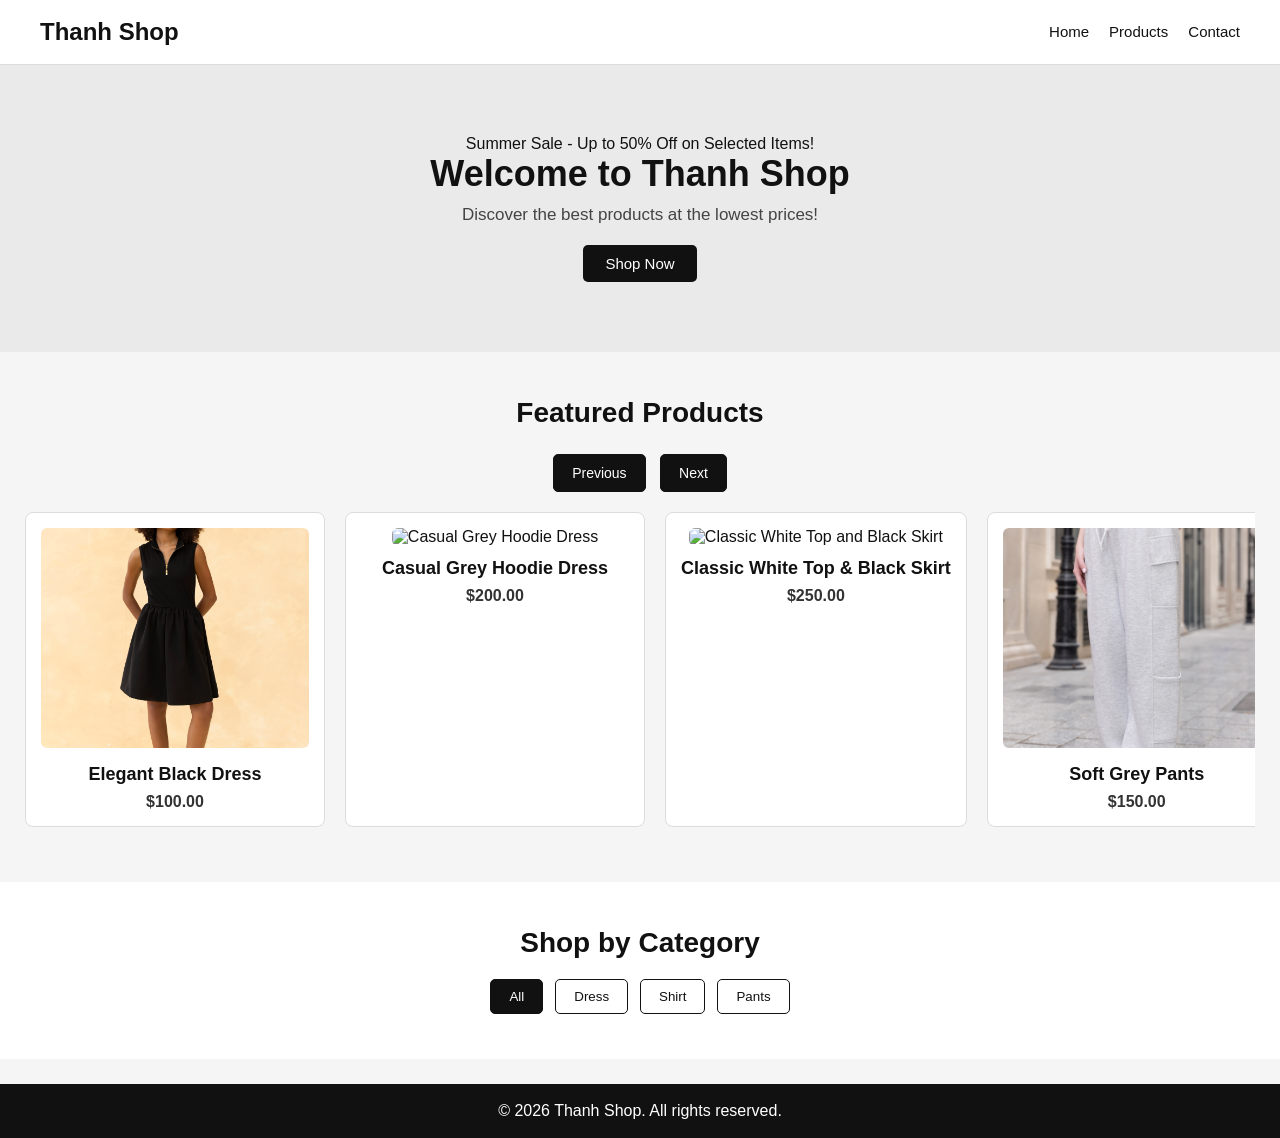
==== index.html @ d8235ff0 "MyFirst Commit" ====
<!DOCTYPE html>
<html lang="en">
<head>
    <meta charset="UTF-8">
    <meta name="viewport" content="width=device-width, initial-scale=1.0">
    <title>Thanh Shop</title>
    <link rel="stylesheet" href="css/index.css">
</head>
<body>
    <header>
        <div class="logo">Thanh Shop</div>
        <nav>
            <ul>
                <li><a href="index.html">Home</a></li>
                <li><a href="products.html">Products</a></li>
                <li><a href="contact.html">Contact</a></li>
            </ul>
        </nav>
    </header>

    <section class="hero">
        <div class="promo-banner" id="promoBanner">Summer Sale - Up to 50% Off on Selected Items!</div>
        <h1 id="hero-title">Welcome to Thanh Shop</h1>
        <p>Discover the best products at the lowest prices!</p>
        <a href="products.html">Shop Now</a>
    </section>

    <section class="features">
        <h2>Featured Products</h2>

        <div class="slider-controls">
            <button id="prevBtn">Previous</button>
            <button id="nextBtn">Next</button>
        </div>

        <div class="product-grid" id="productGrid">
            <div class="product-card" data-category="dress">
                <img src="image/1.jpg" alt="Elegant Black Dress">
                <h3>Elegant Black Dress</h3>
                <p>$100.00</p>
            </div>

            <div class="product-card" data-category="dress">
                <img src="image/2.jpg" alt="Casual Grey Hoodie Dress">
                <h3>Casual Grey Hoodie Dress</h3>
                <p>$200.00</p>
            </div>

            <div class="product-card" data-category="shirt">
                <img src="image/3.jpg" alt="Classic White Top and Black Skirt">
                <h3>Classic White Top &amp; Black Skirt</h3>
                <p>$250.00</p>
            </div>

            <div class="product-card" data-category="pants">
                <img src="image/9.JPG" alt="Soft Grey Lounge Set">
                <h3>Soft Grey Pants</h3>
                <p>$150.00</p>
            </div>

            <div class="product-card" data-category="shirt">
                <img src="image/5.JPG" alt="Chic Off-Shoulder Top">
                <h3>Chic Off-Shoulder Top</h3>
                <p>$175.00</p>
            </div>

            <div class="product-card" data-category="dress">
                <img src="image/6.jpg" alt="Mini Black Summer Dress">
                <h3>Mini Black Summer Dress</h3>
                <p>$200.00</p>
            </div>
        </div>
    </section>

    <section class="categories">
        <h2>Shop by Category</h2>
        <div class="filters">
            <button class="filter-btn active" data-category="all">All</button>
            <button class="filter-btn" data-category="dress">Dress</button>
            <button class="filter-btn" data-category="shirt">Shirt</button>
            <button class="filter-btn" data-category="pants">Pants</button>
        </div>
    </section>

    <footer>
        <p>&copy; 2026 Thanh Shop. All rights reserved.</p>
    </footer>

    <script src="js/index.js"></script>
</body>
</html>
---- css/index.css ----
* {
    margin: 0;
    padding: 0;
    box-sizing: border-box;
}

body {
    font-family: Arial, sans-serif;
    background-color: #f5f5f5;
    color: #111;
}

header {
    background-color: #ffffff;
    display: flex;
    justify-content: space-between;
    align-items: center;
    padding: 18px 40px;
    border-bottom: 1px solid #dcdcdc;
}

.logo {
    font-size: 24px;
    font-weight: bold;
    color: #111;
}

nav ul {
    list-style: none;
    display: flex;
    gap: 20px;
}

nav ul li a {
    text-decoration: none;
    color: #111;
    font-size: 15px;
}

nav ul li a:hover {
    color: #666;
}

.hero {
    text-align: center;
    padding: 70px 20px;
    background-color: #eaeaea;
}

.hero h1 {
    font-size: 36px;
    margin-bottom: 10px;
    color: #111;
}

.hero p {
    font-size: 17px;
    margin-bottom: 20px;
    color: #444;
}

.hero a {
    display: inline-block;
    text-decoration: none;
    background-color: #111;
    color: #fff;
    padding: 10px 22px;
    border-radius: 5px;
    font-size: 15px;
}

.hero a:hover {
    background-color: #333;
}

.features {
    padding: 45px 25px;
    text-align: center;
}

.features h2 {
    font-size: 28px;
    margin-bottom: 25px;
    color: #111;
}

.slider-controls {
    margin-bottom: 20px;
}

#prevBtn,
#nextBtn {
    padding: 10px 18px;
    margin: 0 5px;
    border: 1px solid #111;
    background-color: #111;
    color: #fff;
    border-radius: 5px;
    cursor: pointer;
    font-size: 14px;
}

#prevBtn:hover,
#nextBtn:hover {
    background-color: #333;
}

.product-grid {
    display: flex;
    gap: 20px;
    overflow-x: auto;
    scroll-behavior: smooth;
    padding-bottom: 10px;
}

.product-grid::-webkit-scrollbar {
    display: none;
}

.product-card {
    min-width: 300px;
    flex: 0 0 auto;
    background-color: #ffffff;
    border: 1px solid #dcdcdc;
    border-radius: 8px;
    padding: 15px;
}

.product-card img {
    width: 100%;
    height: 220px;
    object-fit: cover;
    border-radius: 6px;
    margin-bottom: 12px;
}

.product-card h3 {
    font-size: 18px;
    margin-bottom: 8px;
    color: #111;
}

.product-card p {
    font-size: 16px;
    font-weight: bold;
    color: #333;
}

.categories {
    text-align: center;
    padding: 45px 20px;
    background-color: #ffffff;
}

.categories h2 {
    font-size: 28px;
    margin-bottom: 20px;
    color: #111;
}

.filters {
    display: flex;
    justify-content: center;
    gap: 12px;
    flex-wrap: wrap;
}

.filter-btn {
    padding: 9px 18px;
    border: 1px solid #111;
    background-color: #fff;
    color: #111;
    border-radius: 5px;
    cursor: pointer;
}

.filter-btn:hover {
    background-color: #111;
    color: #fff;
}

.filter-btn.active {
    background-color: #111;
    color: #fff;
}

footer {
    background-color: #111;
    color: #fff;
    text-align: center;
    padding: 18px;
    margin-top: 25px;
}
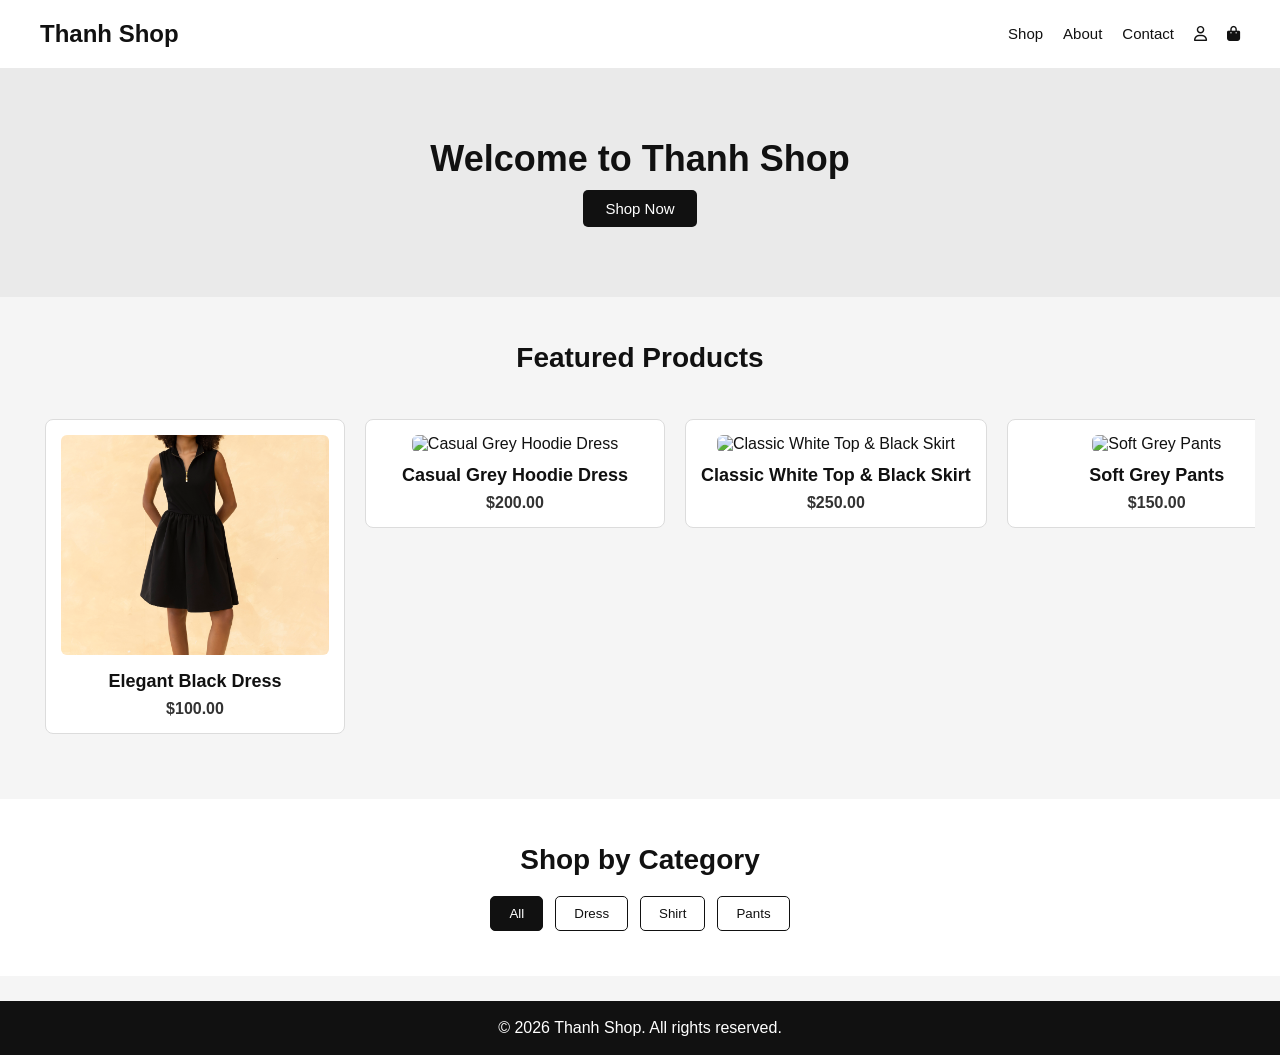
==== commit 1af85ca5: "MyFourth Commit" ====
--- a/index.html
+++ b/index.html
@@ -5,75 +5,92 @@
     <meta name="viewport" content="width=device-width, initial-scale=1.0">
     <title>Thanh Shop</title>
     <link rel="stylesheet" href="css/index.css">
+    <link rel="stylesheet" href="https://cdnjs.cloudflare.com/ajax/libs/font-awesome/6.5.2/css/all.min.css">
 </head>
 <body>
     <header>
         <div class="logo">Thanh Shop</div>
         <nav>
             <ul>
-                <li><a href="index.html">Home</a></li>
-                <li><a href="products.html">Products</a></li>
+                <li><a href="products.html">Shop</a></li>
+                <li><a href="about.html">About</a></li>
                 <li><a href="contact.html">Contact</a></li>
+                <li><a href="login.html" title="Login"><i class="fa-regular fa-user"></i></a></li>
+                <li><a href="cart.html" title="Cart"><i class="fa-solid fa-bag-shopping"></i></a></li>
             </ul>
         </nav>
     </header>
 
     <section class="hero">
-        <div class="promo-banner" id="promoBanner">Summer Sale - Up to 50% Off on Selected Items!</div>
-        <h1 id="hero-title">Welcome to Thanh Shop</h1>
-        <p>Discover the best products at the lowest prices!</p>
+        <h1 id="promoTitle">Welcome to Thanh Shop</h1>
         <a href="products.html">Shop Now</a>
     </section>
 
     <section class="features">
         <h2>Featured Products</h2>
 
-        <div class="slider-controls">
-            <button id="prevBtn">Previous</button>
-            <button id="nextBtn">Next</button>
-        </div>
-
-        <div class="product-grid" id="productGrid">
-            <div class="product-card" data-category="dress">
-                <img src="image/1.jpg" alt="Elegant Black Dress">
-                <h3>Elegant Black Dress</h3>
-                <p>$100.00</p>
-            </div>
-
-            <div class="product-card" data-category="dress">
-                <img src="image/2.jpg" alt="Casual Grey Hoodie Dress">
-                <h3>Casual Grey Hoodie Dress</h3>
-                <p>$200.00</p>
-            </div>
-
-            <div class="product-card" data-category="shirt">
-                <img src="image/3.jpg" alt="Classic White Top and Black Skirt">
-                <h3>Classic White Top &amp; Black Skirt</h3>
-                <p>$250.00</p>
-            </div>
-
-            <div class="product-card" data-category="pants">
-                <img src="image/9.JPG" alt="Soft Grey Lounge Set">
-                <h3>Soft Grey Pants</h3>
-                <p>$150.00</p>
-            </div>
-
-            <div class="product-card" data-category="shirt">
-                <img src="image/5.JPG" alt="Chic Off-Shoulder Top">
-                <h3>Chic Off-Shoulder Top</h3>
-                <p>$175.00</p>
-            </div>
-
-            <div class="product-card" data-category="dress">
-                <img src="image/6.jpg" alt="Mini Black Summer Dress">
-                <h3>Mini Black Summer Dress</h3>
-                <p>$200.00</p>
-            </div>
+        <div id="productGrid" class="product-grid">
+            <a href="product-details.html?id=1" class="product-link" data-category="dress">
+                <div class="product-card">
+                    <img src="image/1.jpg" alt="Elegant Black Dress">
+                    <h3>Elegant Black Dress</h3>
+                    <p>$100.00</p>
+                </div>
+            </a>
+        
+            <a href="product-details.html?id=2" class="product-link" data-category="dress">
+                <div class="product-card">
+                    <img src="image/2.jpg" alt="Casual Grey Hoodie Dress">
+                    <h3>Casual Grey Hoodie Dress</h3>
+                    <p>$200.00</p>
+                </div>
+            </a>
+        
+            <a href="product-details.html?id=3" class="product-link" data-category="shirt">
+                <div class="product-card">
+                    <img src="image/3.jpg" alt="Classic White Top & Black Skirt">
+                    <h3>Classic White Top & Black Skirt</h3>
+                    <p>$250.00</p>
+                </div>
+            </a>
+        
+            <a href="product-details.html?id=4" class="product-link" data-category="pants">
+                <div class="product-card">
+                    <img src="image/9.jpg" alt="Soft Grey Pants">
+                    <h3>Soft Grey Pants</h3>
+                    <p>$150.00</p>
+                </div>
+            </a>
+        
+            <a href="product-details.html?id=6" class="product-link" data-category="dress">
+                <div class="product-card">
+                    <img src="image/6.jpg" alt="Mini Black Summer Dress">
+                    <h3>Mini Black Summer Dress</h3>
+                    <p>$200.00</p>
+                </div>
+            </a>
+        
+            <a href="product-details.html?id=7" class="product-link" data-category="shirt">
+                <div class="product-card">
+                    <img src="image/7.jpg" alt="Classic Leather Jacket">
+                    <h3>Classic Leather Jacket</h3>
+                    <p>$280.00</p>
+                </div>
+            </a>
+        
+            <a href="product-details.html?id=8" class="product-link" data-category="pants">
+                <div class="product-card">
+                    <img src="image/8.jpg" alt="Wide Leg Trousers">
+                    <h3>Wide Leg Trousers</h3>
+                    <p>$190.00</p>
+                </div>
+            </a>
         </div>
     </section>
 
     <section class="categories">
         <h2>Shop by Category</h2>
+    
         <div class="filters">
             <button class="filter-btn active" data-category="all">All</button>
             <button class="filter-btn" data-category="dress">Dress</button>
--- a/css/index.css
+++ b/css/index.css
@@ -15,8 +15,7 @@
     display: flex;
     justify-content: space-between;
     align-items: center;
-    padding: 18px 40px;
-    border-bottom: 1px solid #dcdcdc;
+    padding: 20px 40px;
 }
 
 .logo {
@@ -28,7 +27,10 @@
 nav ul {
     list-style: none;
     display: flex;
+    align-items: center;
     gap: 20px;
+    margin: 0;
+    padding: 0;
 }
 
 nav ul li a {
@@ -53,12 +55,6 @@
     color: #111;
 }
 
-.hero p {
-    font-size: 17px;
-    margin-bottom: 20px;
-    color: #444;
-}
-
 .hero a {
     display: inline-block;
     text-decoration: none;
@@ -73,6 +69,14 @@
     background-color: #333;
 }
 
+#promoTitle {
+    transition: opacity 0.5s ease;
+}
+
+.fade-out {
+    opacity: 0;
+}
+
 .features {
     padding: 45px 25px;
     text-align: center;
@@ -84,37 +88,26 @@
     color: #111;
 }
 
-.slider-controls {
-    margin-bottom: 20px;
-}
-
-#prevBtn,
-#nextBtn {
-    padding: 10px 18px;
-    margin: 0 5px;
-    border: 1px solid #111;
-    background-color: #111;
-    color: #fff;
-    border-radius: 5px;
-    cursor: pointer;
-    font-size: 14px;
-}
-
-#prevBtn:hover,
-#nextBtn:hover {
-    background-color: #333;
-}
-
 .product-grid {
     display: flex;
     gap: 20px;
     overflow-x: auto;
     scroll-behavior: smooth;
-    padding-bottom: 10px;
+    padding: 20px;
 }
 
 .product-grid::-webkit-scrollbar {
     display: none;
+}
+
+.product-link,
+.product-link:hover,
+.product-link:visited,
+.product-link:active {
+    text-decoration: none;
+    color: inherit;
+    display: block;
+    flex: 0 0 auto;
 }
 
 .product-card {
@@ -124,6 +117,11 @@
     border: 1px solid #dcdcdc;
     border-radius: 8px;
     padding: 15px;
+    transition: transform 0.3s ease, box-shadow 0.3s ease;
+}
+
+.product-link:hover .product-card {
+    transform: translateY(-8px);
 }
 
 .product-card img {
@@ -138,12 +136,14 @@
     font-size: 18px;
     margin-bottom: 8px;
     color: #111;
+    text-align: center;
 }
 
 .product-card p {
     font-size: 16px;
     font-weight: bold;
     color: #333;
+    text-align: center;
 }
 
 .categories {
@@ -184,6 +184,10 @@
     color: #fff;
 }
 
+.hidden {
+    display: none !important;
+}
+
 footer {
     background-color: #111;
     color: #fff;
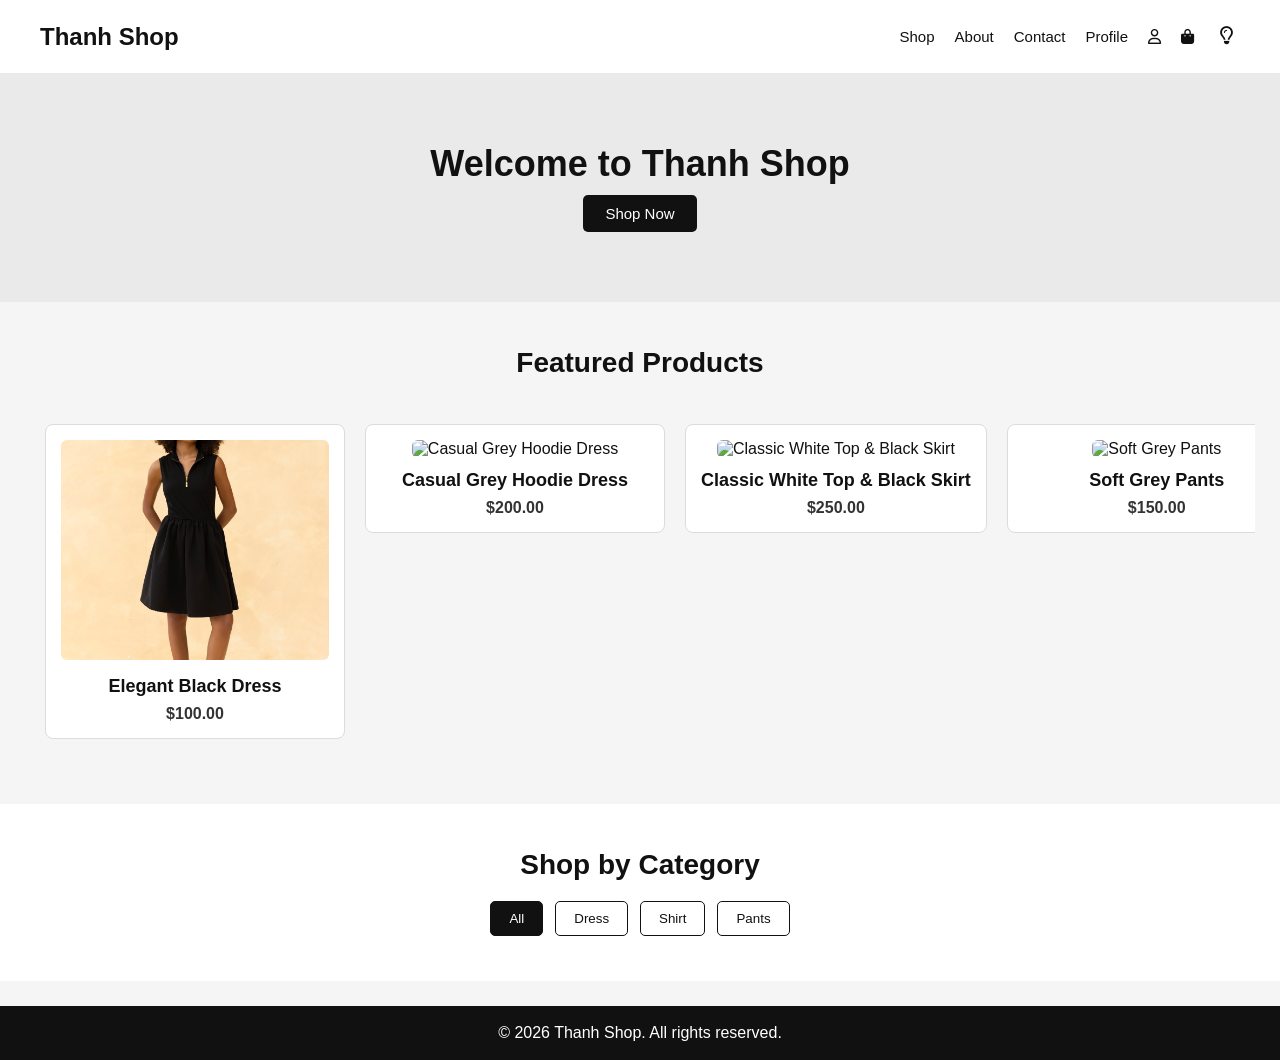
==== commit c055eab4: "MySixth Commit" ====
--- a/index.html
+++ b/index.html
@@ -5,6 +5,7 @@
     <meta name="viewport" content="width=device-width, initial-scale=1.0">
     <title>Thanh Shop</title>
     <link rel="stylesheet" href="css/index.css">
+    <link rel="stylesheet" href="css/change.css">
     <link rel="stylesheet" href="https://cdnjs.cloudflare.com/ajax/libs/font-awesome/6.5.2/css/all.min.css">
 </head>
 <body>
@@ -15,8 +16,14 @@
                 <li><a href="products.html">Shop</a></li>
                 <li><a href="about.html">About</a></li>
                 <li><a href="contact.html">Contact</a></li>
+                <li><a href="profile.html">Profile</a></li>
                 <li><a href="login.html" title="Login"><i class="fa-regular fa-user"></i></a></li>
                 <li><a href="cart.html" title="Cart"><i class="fa-solid fa-bag-shopping"></i></a></li>
+                <li>
+                    <button onclick="changemode()" id="btn" class="theme-btn" title="Change theme">
+                        <i class="fa-regular fa-lightbulb"></i>
+                    </button>
+                </li>
             </ul>
         </nav>
     </header>
@@ -104,5 +111,6 @@
     </footer>
 
     <script src="js/index.js"></script>
+    <script src="js/change.js"></script>
 </body>
 </html>
--- a/css/change.css
+++ b/css/change.css
@@ -0,0 +1,68 @@
+.theme-btn {
+    background: none;
+    border: none;
+    cursor: pointer;
+    font-size: 18px;
+    color: #111;
+    padding: 6px;
+}
+
+.theme-btn:hover {
+    color: #666;
+}
+
+body.light {
+    background-color: #f5f5f5;
+    color: #111;
+}
+
+body.dark {
+    background-color: #111;
+    color: #fff;
+}
+
+body.dark header,
+body.dark .auth-box,
+body.dark .profile-box,
+body.dark .contact-box,
+body.dark .about-card,
+body.dark .team-card,
+body.dark .product-card,
+body.dark .product-info,
+body.dark .product-image-box,
+body.dark .checkout-form,
+body.dark .summary-box,
+body.dark .cart-item,
+body.dark .contact-box,
+body.dark .about-container .about-card {
+    background-color: #1f1f1f;
+    color: #fff;
+}
+
+body.dark .logo,
+body.dark nav ul li a,
+body.dark h1,
+body.dark h2,
+body.dark h3,
+body.dark p,
+body.dark label,
+body.dark small {
+    color: #fff;
+}
+
+body.dark input,
+body.dark textarea,
+body.dark select {
+    background-color: #2a2a2a;
+    color: #fff;
+    border: 1px solid #555;
+}
+
+body.dark footer {
+    background-color: #000;
+    color: #fff;
+}
+
+body.dark .theme-btn {
+    color: #fff;
+}
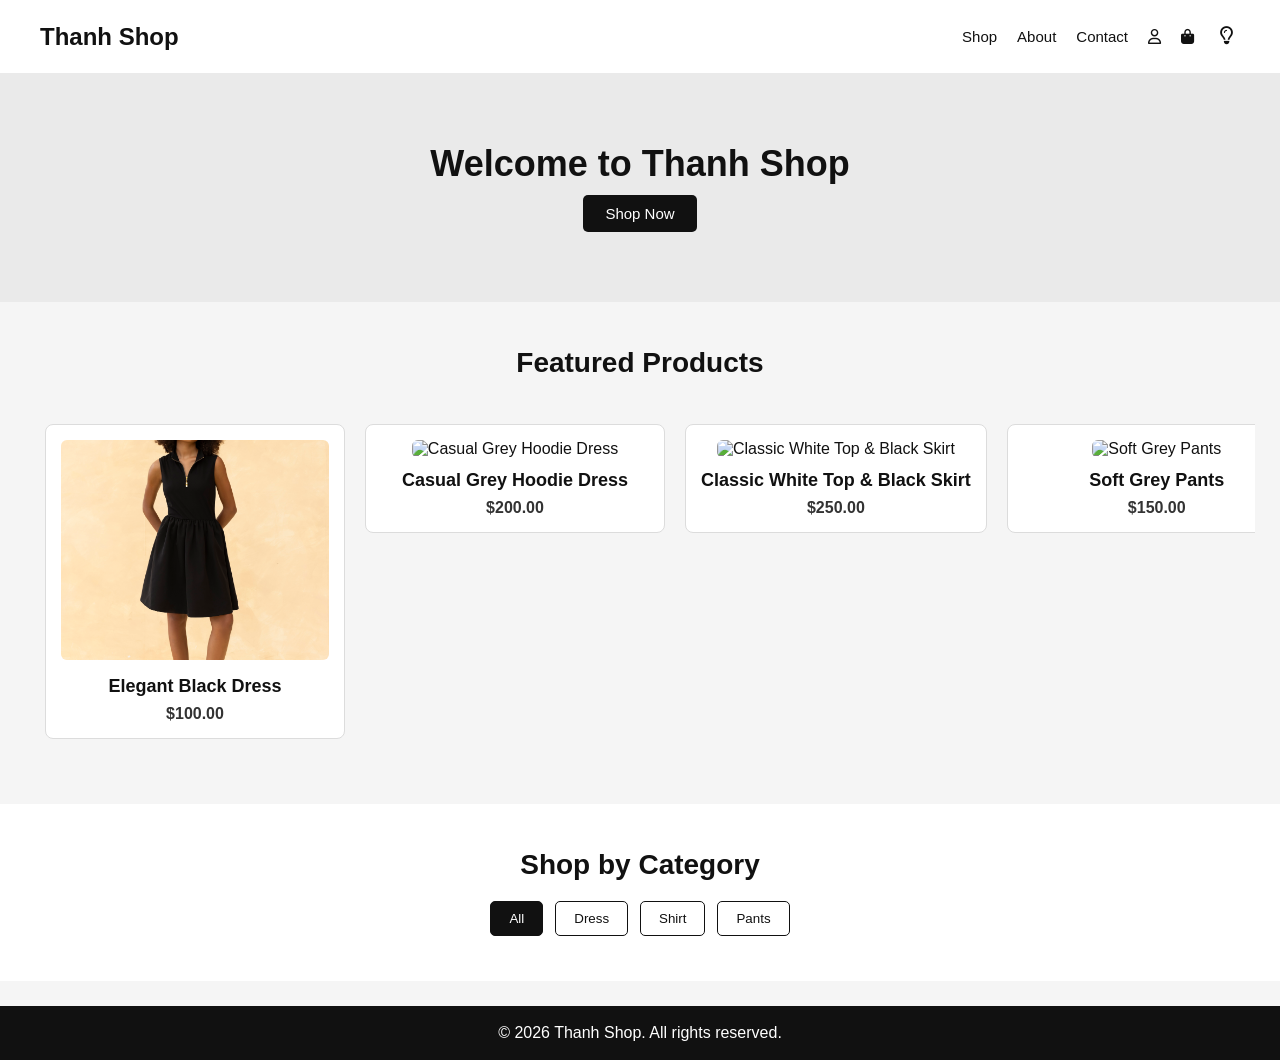
==== commit b1f8a6a4: "MySeventh Commit" ====
--- a/index.html
+++ b/index.html
@@ -6,6 +6,7 @@
     <title>Thanh Shop</title>
     <link rel="stylesheet" href="css/index.css">
     <link rel="stylesheet" href="css/change.css">
+    <link rel="stylesheet" href="css/responsive.css">
     <link rel="stylesheet" href="https://cdnjs.cloudflare.com/ajax/libs/font-awesome/6.5.2/css/all.min.css">
 </head>
 <body>
@@ -16,8 +17,8 @@
                 <li><a href="products.html">Shop</a></li>
                 <li><a href="about.html">About</a></li>
                 <li><a href="contact.html">Contact</a></li>
-                <li><a href="profile.html">Profile</a></li>
-                <li><a href="login.html" title="Login"><i class="fa-regular fa-user"></i></a></li>
+                <li id="profileNav"><a href="profile.html">Profile</a></li>
+                <li id="loginNav"><a href="login.html" title="Login"><i class="fa-regular fa-user"></i></a></li>
                 <li><a href="cart.html" title="Cart"><i class="fa-solid fa-bag-shopping"></i></a></li>
                 <li>
                     <button onclick="changemode()" id="btn" class="theme-btn" title="Change theme">
@@ -112,5 +113,6 @@
 
     <script src="js/index.js"></script>
     <script src="js/change.js"></script>
+    <script src="js/loginNav.js"></script>
 </body>
 </html>
--- a/css/index.css
+++ b/css/index.css
@@ -1,48 +1,3 @@
-* {
-    margin: 0;
-    padding: 0;
-    box-sizing: border-box;
-}
-
-body {
-    font-family: Arial, sans-serif;
-    background-color: #f5f5f5;
-    color: #111;
-}
-
-header {
-    background-color: #ffffff;
-    display: flex;
-    justify-content: space-between;
-    align-items: center;
-    padding: 20px 40px;
-}
-
-.logo {
-    font-size: 24px;
-    font-weight: bold;
-    color: #111;
-}
-
-nav ul {
-    list-style: none;
-    display: flex;
-    align-items: center;
-    gap: 20px;
-    margin: 0;
-    padding: 0;
-}
-
-nav ul li a {
-    text-decoration: none;
-    color: #111;
-    font-size: 15px;
-}
-
-nav ul li a:hover {
-    color: #666;
-}
-
 .hero {
     text-align: center;
     padding: 70px 20px;
@@ -186,12 +141,4 @@
 
 .hidden {
     display: none !important;
-}
-
-footer {
-    background-color: #111;
-    color: #fff;
-    text-align: center;
-    padding: 18px;
-    margin-top: 25px;
 }
--- a/css/change.css
+++ b/css/change.css
@@ -13,56 +13,12 @@
 
 body.light {
     background-color: #f5f5f5;
-    color: #111;
 }
 
 body.dark {
     background-color: #111;
-    color: #fff;
 }
 
-body.dark header,
-body.dark .auth-box,
-body.dark .profile-box,
-body.dark .contact-box,
-body.dark .about-card,
-body.dark .team-card,
-body.dark .product-card,
-body.dark .product-info,
-body.dark .product-image-box,
-body.dark .checkout-form,
-body.dark .summary-box,
-body.dark .cart-item,
-body.dark .contact-box,
-body.dark .about-container .about-card {
-    background-color: #1f1f1f;
-    color: #fff;
-}
-
-body.dark .logo,
-body.dark nav ul li a,
-body.dark h1,
-body.dark h2,
-body.dark h3,
-body.dark p,
-body.dark label,
-body.dark small {
-    color: #fff;
-}
-
-body.dark input,
-body.dark textarea,
-body.dark select {
-    background-color: #2a2a2a;
-    color: #fff;
-    border: 1px solid #555;
-}
-
-body.dark footer {
-    background-color: #000;
-    color: #fff;
-}
-
-body.dark .theme-btn {
-    color: #fff;
+body.dark .cart-total{
+    color: #f5f5f5
 }
--- a/css/responsive.css
+++ b/css/responsive.css
@@ -0,0 +1,132 @@
+* {
+    margin: 0;
+    padding: 0;
+    box-sizing: border-box;
+}
+
+body {
+    font-family: Arial, sans-serif;
+    background-color: #f5f5f5;
+    color: #111;
+}
+
+header {
+    background-color: #ffffff;
+    display: flex;
+    justify-content: space-between;
+    align-items: center;
+    padding: 20px 40px;
+}
+
+.logo {
+    font-size: 24px;
+    font-weight: bold;
+    color: #111;
+}
+
+nav ul {
+    list-style: none;
+    display: flex;
+    align-items: center;
+    gap: 20px;
+    margin: 0;
+    padding: 0;
+}
+
+nav ul li a {
+    text-decoration: none;
+    color: #111;
+    font-size: 15px;
+}
+
+nav ul li a,
+nav ul li a:visited,
+nav ul li a:active,
+nav ul li a:hover {
+    text-decoration: none;
+}
+
+nav ul li a:hover {
+    color: #666;
+}
+
+footer {
+    background-color: #111;
+    color: #fff;
+    text-align: center;
+    padding: 18px;
+    margin-top: 25px;
+}
+
+@media (max-width: 768px) {
+    header {
+        flex-direction: column;
+        gap: 12px;
+        padding: 16px 20px;
+    }
+
+    nav ul {
+        flex-wrap: wrap;
+        justify-content: center;
+        gap: 12px;
+    }
+
+    .logo {
+        font-size: 20px;
+    }
+
+    .checkout-form,
+    .product-info,
+    .product-image-box,
+    .cart-item {
+        width: 100%;
+        padding: 20px;
+    }
+
+    .team-container,
+    .checkout-container,
+    .product-details-container {
+        grid-template-columns: 1fr;
+    }
+
+    .product-image,
+    .team-card img,
+    .cart-item img {
+        width: 100%;
+        height: auto;
+    }
+    
+    .cart-section {
+        padding: 30px 20px;
+    }
+
+    .cart-item {
+        flex-direction: column;
+        align-items: flex-start;
+        gap: 16px;
+    }
+
+    .cart-item img {
+        width: 100%;
+        height: 260px;
+    }
+
+    .cart-item-info {
+        width: 100%;
+    }
+
+    .cart-total {
+        text-align: left;
+        font-size: 24px;
+    }
+
+    .cart-buttons {
+        flex-direction: column;
+        align-items: stretch;
+    }
+
+   footer {
+        text-align: center;
+        padding: 16px;
+    }
+}
